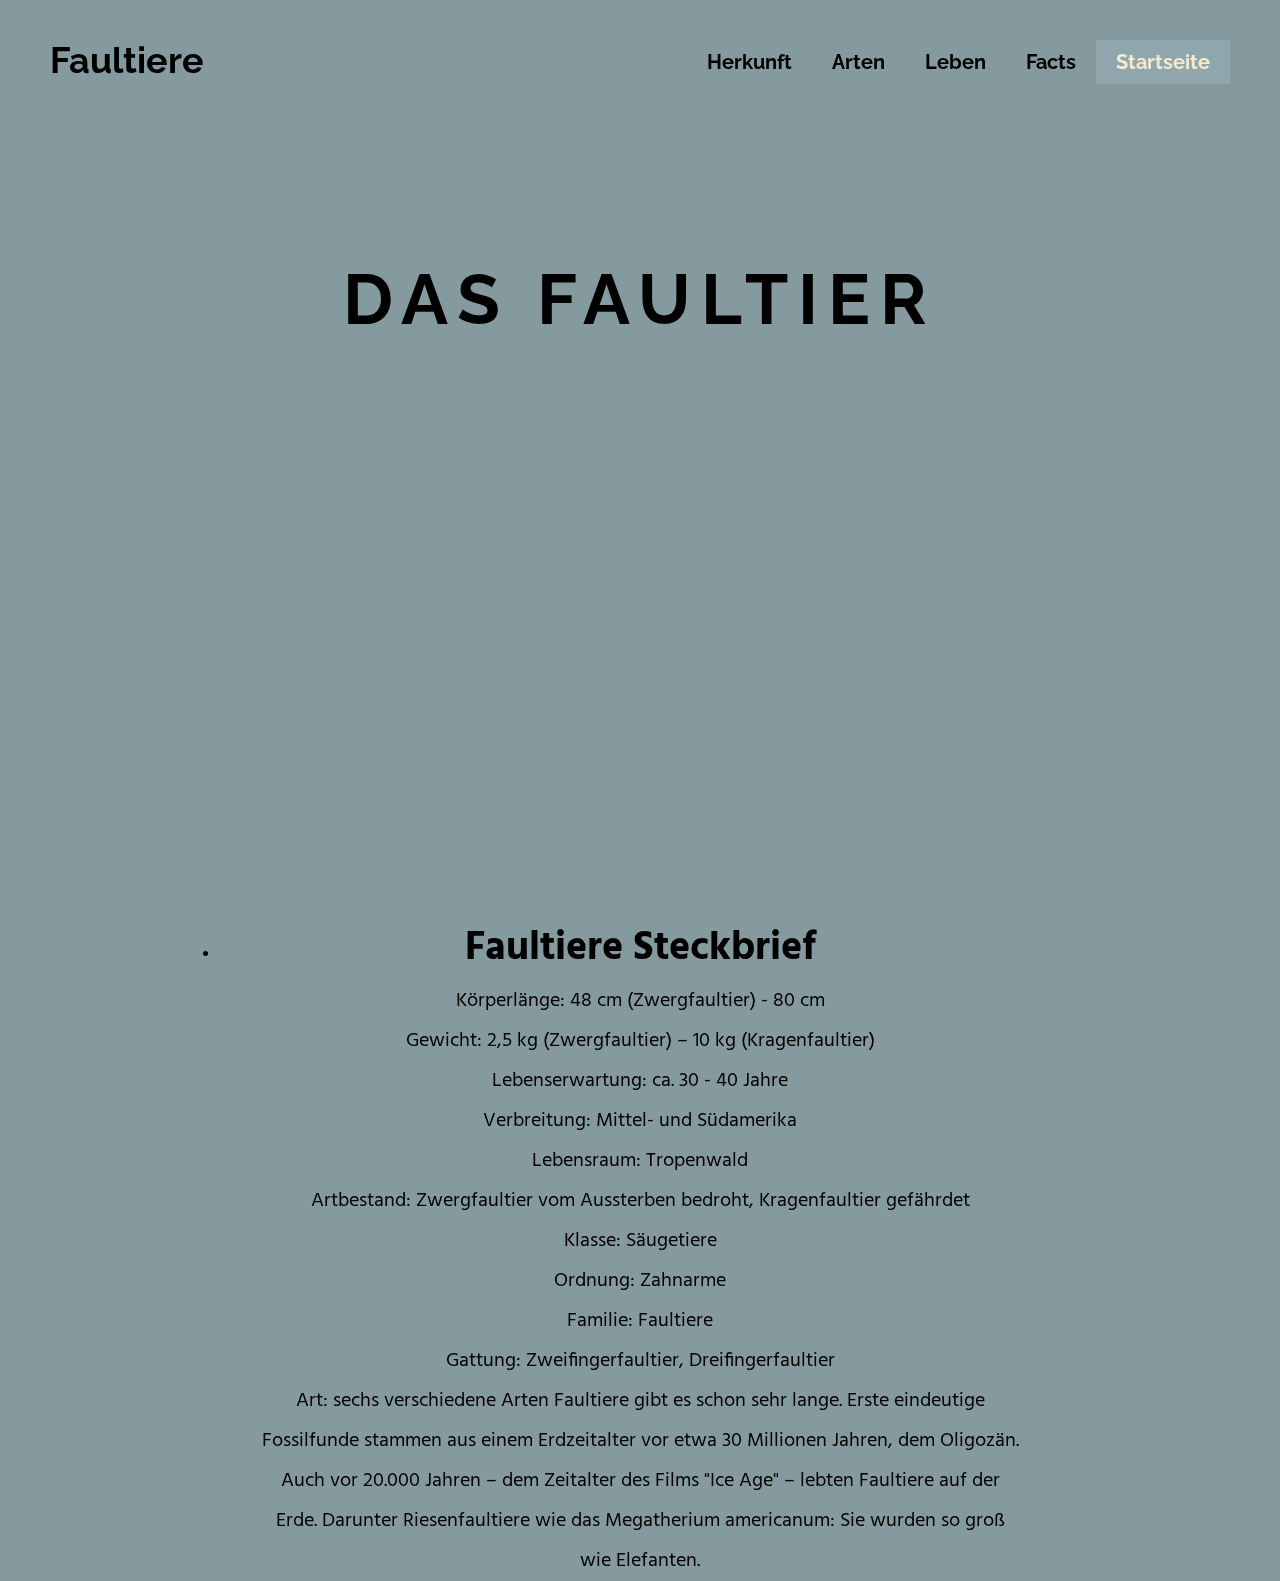
==== Faultier/Index.html @ d288a66f "Add files via upload" ====
<!DOCTYPE html>
<html lang="en">
<head>
    <meta charset="UTF-8">
    <meta http-equiv="X-UA-Compatible" content="IE=edge">
    <meta name="viewport" content="width=device-width, initial-scale=1.0">
    <title>Faultiere | Startseite</title>
    <link rel="stylesheet" href="styleN.css"/>
    <link href="https://maxcdn.bootstrapcdn.com/font-awesome/4.7.0/css/font-awesome.min.css" rel="stylesheet" integrity="sha384-wvfXpqpZZVQGK6TAh5PVlGOfQNHSoD2xbE+QkPxCAFlNEevoEH3Sl0sibVcOQVnN" crossorigin="anonymous">
<link href="https://fonts.googleapis.com/css2?family=Archivo+Black&family=Hind:wght@300&family=Raleway:wght@200&display=swap" rel="stylesheet">
<script src="js/script.js"></script>
</head>
<body><div class="background">
            <video autoplay loop muted plays-inline class="back-video">
            <source src="sloth.mp4" type="video/mp4" style="background: none;">
        </video>
</div>
<header>
         <a href="Index.html"class="logo">Faultiere</a>
        <div class="menu"></div>
        <nav>
            <ul>
            <li><a href="Herkunft.html">Herkunft</a></li>
            <li><a href="Arten.html">Arten</a></li>
            <li><a href="Leben.html">Leben</a></li>
            <li><a href="Facts.html">Facts</a></li> 
            <li><a href="Index.html" class="active">Startseite</a></li>
            </ul>
        </nav>   
        <div class="clearfix"></div>     
</header>
<script
  src="https://code.jquery.com/jquery-3.3.1.js"
  integrity="sha256-2Kok7MbOyxpgUVvAk/HJ2jigOSYS2auK4Pfzbm7uH60="
  crossorigin="anonymous"></script>
     <script type="text/javascript">
      $(document).ready(function(){
          $('.menu').click(function(){
              $('.menu').toggleClass('active')
              $('nav').toggleClass('active')
          })      
      })
    </script>
</body>

    <section class="banner-area">
        <h1>DAS FAULTIER</h1>   
    </section>
    
<body>
 <section class="about-area">    
    <ul class="about-content">
        <li class="about-right">
            <h1>Faultiere Steckbrief</h1>
            <p>Körperlänge: 48 cm (Zwergfaultier) - 80 cm<br>
                Gewicht: 2,5 kg (Zwergfaultier) – 10 kg (Kragenfaultier)<br>
                Lebenserwartung: ca. 30 - 40 Jahre<br>
                Verbreitung: Mittel- und Südamerika<br>
                Lebensraum: Tropenwald<br>
                Artbestand: Zwergfaultier vom Aussterben bedroht, Kragenfaultier gefährdet<br>
                Klasse: Säugetiere<br>
                Ordnung: Zahnarme<br>
                Familie: Faultiere<br>
                Gattung: Zweifingerfaultier, Dreifingerfaultier<br>
                Art: sechs verschiedene Arten Faultiere gibt es schon sehr lange. 
                Erste eindeutige Fossilfunde stammen aus 
                einem Erdzeitalter vor etwa 30 Millionen Jahren, 
                dem Oligozän. Auch vor 20.000 Jahren – dem Zeitalter 
                des Films "Ice Age" – lebten Faultiere auf der Erde. 
                Darunter Riesenfaultiere wie das Megatherium americanum: 
                Sie wurden so groß wie Elefanten. 
        </li>
    </ul>
</section>
</body>


</html>
---- Faultier/styleN.css ----
*{
    margin: 0;
    padding: 0;
    box-sizing: border-box;
    
}
header{
  position: relative;
  max-width: 1200px;
  margin: 20px auto;
  padding: 10px;
  background: wheat;
  box-sizing: border-box;
  border-radius: 4px;
  box-shadow: #000;
}
.logo{
  color:#000;
  height: 50px;
  font-size: 36px;
  line-height:60px;
 margin-left: 0;
  text-align: left; 
  float:left;
  font-weight: 700;
  text-decoration: none;
}
nav{
  float:right;
}
.clearfix{
  clear:both;
}
nav ul{
  margin: 0;
  padding: 0;
  display: flex;
}
nav ul li{
  list-style: none;
}
nav ul li a{
  font-size: 20px;
  font-weight: 700;
  display: block;
  margin: 10px 0;
  padding: 10px 20px;
  text-decoration: none;
  color:#000000;
}
nav ul li a.active,
nav ul li a:hover{
  background:#8fa6ac;
  color:#F5EACF;
  transition:0.5s
}
@media (max-width:1200px){
  header{
    margin:20px;
  }
}
@media (max-width:768px){
  .menu{
    display:block;
    width:45px;
    height:45px;
    margin: 10px;
    background: transparent;
    float: right;
    cursor: pointer;
    text-align: center;
    font-size: 30px;
    color:#000000
  }
  .menu:before{
    content:'\f0c9';
    font-family: fontAwesome;
    line-height: 40px;
  }
  .menu.active:before{
    content:'\f00d';
  }
  nav{
    display: none;
  }
  nav.active{
    display: block;
    width:100%;
  }
  nav.active ul{
    display:block;
  }
  nav.active ul li{
    margin:0;
  }
}

header{
    width: 100%;
    background-color:transparent;
}

body{
    min-height: 100vh;
    overflow-x: hidden;
    font-family:  'Raleway', sans-serif;
    background-color:#859A9E;
}


@media (max-width:1000px){
    section{
        padding: 100px 50px
    }

}
@media (max-width:600px){
    section{
        padding: 125px 30px
    }

}
section p{
    max-width:800px;
    text-align: center;
    margin-bottom: 35px;
    padding: 0 20px;
    line-height: 2;
}

.banner-area{
    position: relative;
    margin-top: 12%;
    justify-content: center;
    min-height:71vh;
    color:  rgb(0, 0, 0);
    
}
.background .back-video{
    position: fixed;
   top:0;
   left: 0;
   width: 100%;
   height: 100%;
   object-fit: cover;
   opacity: 0.57;
}
.background .back-video video{
    position: absolute;
    min-height: 100%;
    min-width: 100%;
    top:50%;
    left: 50%;
    transform: translate(-50%,-50%);
    object-fit: cover;
}
.banner-area .banner-area:after{
    content: '';
    position: absolute;
    top: 0;
    left:0;
    width:100%;
    height: 100%;
    background-color:#000;
    opacity: 90;
}

.banner-area h1{
   text-align: center;
    font-size: 70px;
    font-family: 'Hind', sans-serif;
    font-family: 'Raleway', sans-serif;
    letter-spacing:10px ;
    
}
.banner-img{
  background-image: url(images/nikolas-noonan-OwBi4SGpoGY-unsplash.jpg);
  position: absolute;
  top: 0;
  left: 0;
  width: 100%;
  height: 100%;
  -webkit-background-size: cover;
  background-size: cover;
  z-index:-1;
  opacity: 0.6;
}
@media (max-width: 950px){
  .banner-area{
      min-height: 700px;
  }
  .banner-area h1{
      font-size: 55px;
  }
  
}

@media (max-width: 550px){
    .banner-area{
        min-height: 590px;
    }
    .banner-area h1{
        font-size: 35px;
    }
    
}
@media (max-width: 290px){
    .banner-area{
        min-height: 500px;
        text-align: center;
    }
    .banner-area h1{
        font-size: 35px;
        text-align: center;
    }
  
}
ul.about-content{
    width: 100%;
    display: -webkit-flex;
    display: -moz-flex;
    display: -ms-flex ;
    display: -o-flex;
    display: flex;
    flex-wrap: wrap;
    justify-content: center;
 
}
.about-content li{
    position: absolute;
     padding: 20px;
     height: 490px;
     background-clip: content-box;
     background-position: center;
     -webkit-background-size: cover;
     background-size: cover;
}
.about-content li h1{
     color:rgb(0, 0, 0);
     font-family: 'Hind', sans-serif;
     font-size: 40px;
}
.about-content li p{
     color:rgb(0, 0, 0);
     font-family: 'Hind', sans-serif;
     text-align: center;
     font-size: 20px;  
}
.about-right h1{
  left: 50px;
  width:100%;
   flex-basis: 60%;
   text-align: center;
}
 
.about-right p{
    left: 50px;
    width:100%;
     flex-basis: 60%;
     text-align: center;
}


ul.about-arten{
  width: 100%;
  display: -webkit-flex;
  display: -moz-flex;
  display: -ms-flex ;
  display: -o-flex;
  display: flex;
  flex-wrap: wrap;
  justify-content: center;

}
.about-arten li{
   padding: 20px;
   height: 400px;
   background-clip: content-box;
   background-position: center;
   -webkit-background-size: cover;
   background-size: cover;
}
.about-arten li h2{
 margin-right:10000px;
  text-align: center;
   color:rgb(0, 0, 0);
   font-family: 'Hind', sans-serif;
   text-decoration: none;
}
.about-arten li p{
   color:rgb(0, 0, 0);
   font-family: 'Hind', sans-serif;
}
.about-pic{
   flex-basis: 40%;
   background-image: url(images/Faultier1.jpg);
}

.about-right{
   flex-basis: 60%;
}
.about-arten p{
   max-width: 800px;
   margin-bottom: 30px;
   line-height: 1.5;
   text-align: center;
}
.about-arten h1{
  left: 50px;
  width:100%;
   flex-basis: 60%;
   text-align: center;
   margin-bottom: 3%;
   color: rgb(0, 0, 0);
   text-decoration: none; 
}
@media (max-width:800px) {
  .about-pic{
    flex-basis: 60%;
  }
}
@media (max-width:800px) {
  .about-pic{
    flex-basis: 90%;
    height:40px;
  }
}
@media (max-width:300px) {
  .about-pic{
    height:10px;
  }
  .about-arten{
    width:110%;
    line-height: 1.5;
    text-align: center;
  }
}
/*Ende*/
/*Start*/
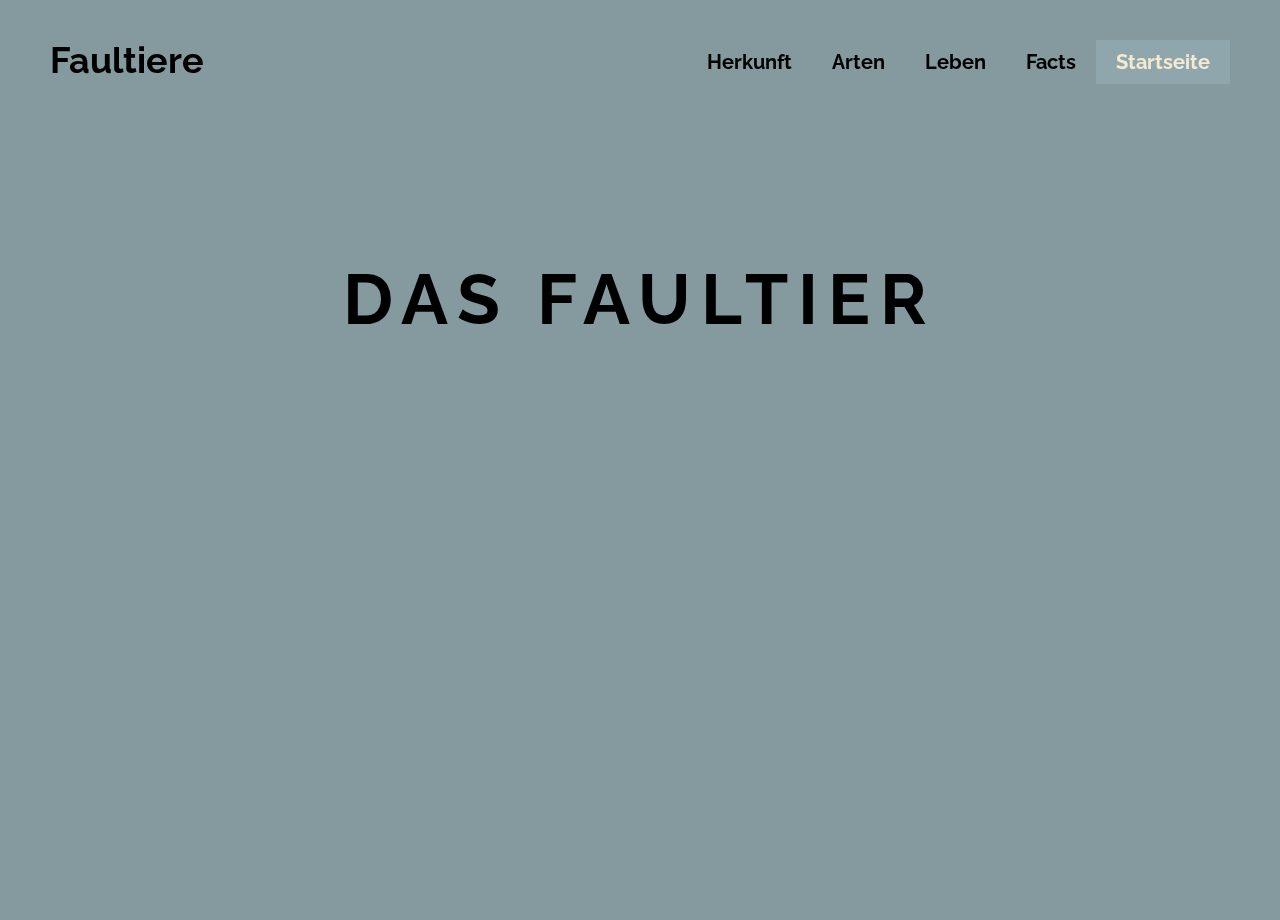
==== commit 156245d6: "Add files via upload" ====
--- a/Faultier/Index.html
+++ b/Faultier/Index.html
@@ -48,31 +48,6 @@
     </section>
     
 <body>
- <section class="about-area">    
-    <ul class="about-content">
-        <li class="about-right">
-            <h1>Faultiere Steckbrief</h1>
-            <p>Körperlänge: 48 cm (Zwergfaultier) - 80 cm<br>
-                Gewicht: 2,5 kg (Zwergfaultier) – 10 kg (Kragenfaultier)<br>
-                Lebenserwartung: ca. 30 - 40 Jahre<br>
-                Verbreitung: Mittel- und Südamerika<br>
-                Lebensraum: Tropenwald<br>
-                Artbestand: Zwergfaultier vom Aussterben bedroht, Kragenfaultier gefährdet<br>
-                Klasse: Säugetiere<br>
-                Ordnung: Zahnarme<br>
-                Familie: Faultiere<br>
-                Gattung: Zweifingerfaultier, Dreifingerfaultier<br>
-                Art: sechs verschiedene Arten Faultiere gibt es schon sehr lange. 
-                Erste eindeutige Fossilfunde stammen aus 
-                einem Erdzeitalter vor etwa 30 Millionen Jahren, 
-                dem Oligozän. Auch vor 20.000 Jahren – dem Zeitalter 
-                des Films "Ice Age" – lebten Faultiere auf der Erde. 
-                Darunter Riesenfaultiere wie das Megatherium americanum: 
-                Sie wurden so groß wie Elefanten. 
-        </li>
-    </ul>
-</section>
 </body>
 
-
 </html>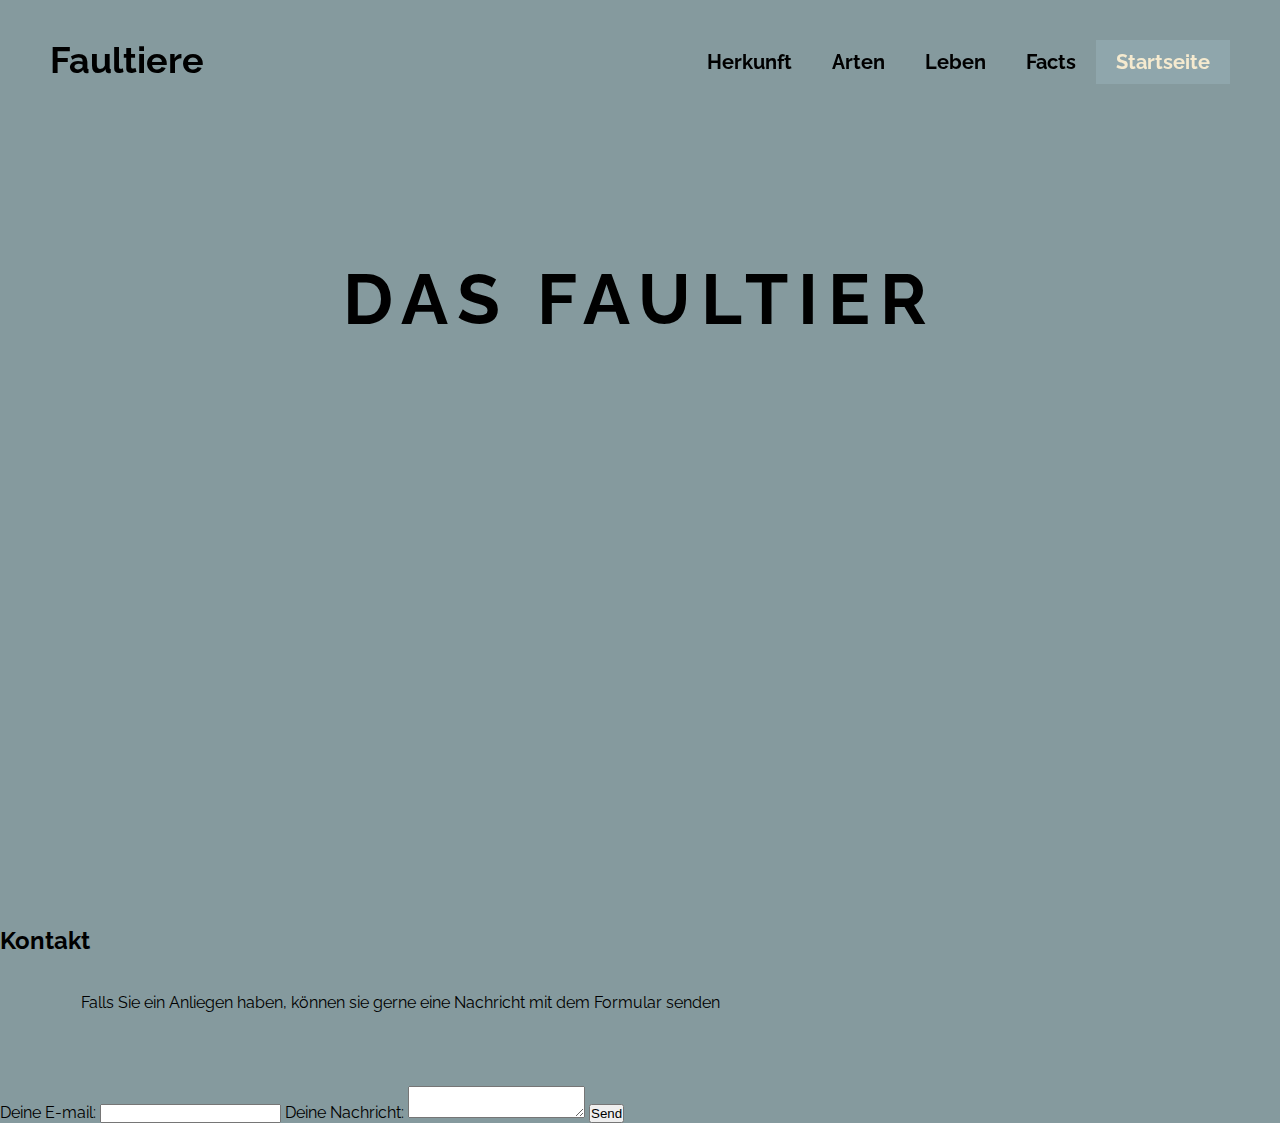
==== commit 3266e46a: "Add files via upload" ====
--- a/Faultier/Index.html
+++ b/Faultier/Index.html
@@ -9,6 +9,7 @@
     <link href="https://maxcdn.bootstrapcdn.com/font-awesome/4.7.0/css/font-awesome.min.css" rel="stylesheet" integrity="sha384-wvfXpqpZZVQGK6TAh5PVlGOfQNHSoD2xbE+QkPxCAFlNEevoEH3Sl0sibVcOQVnN" crossorigin="anonymous">
 <link href="https://fonts.googleapis.com/css2?family=Archivo+Black&family=Hind:wght@300&family=Raleway:wght@200&display=swap" rel="stylesheet">
 <script src="js/script.js"></script>
+
 </head>
 <body><div class="background">
             <video autoplay loop muted plays-inline class="back-video">
@@ -47,7 +48,28 @@
         <h1>DAS FAULTIER</h1>   
     </section>
     
-<body>
+
 </body>
+<section class="lfooter">
+    <h2><br>Kontakt</h2>
+    <p><br>Falls Sie ein Anliegen haben, können sie gerne eine Nachricht mit dem Formular senden<br><br></p>
+    <form
+action="https://formspree.io/f/meqnnvwb"
+method="POST"
+>
+<label class="flabel">
+Deine E-mail:
+<input type="email" name="email">
+</label>
+<label class="flabel">
+Deine Nachricht:
+<textarea name="message"></textarea>
+</label>
+<!-- your other form fields go here -->
+<button class="button" type="submit">Send</button>
+</form>
+</section>
+
+
 
 </html>